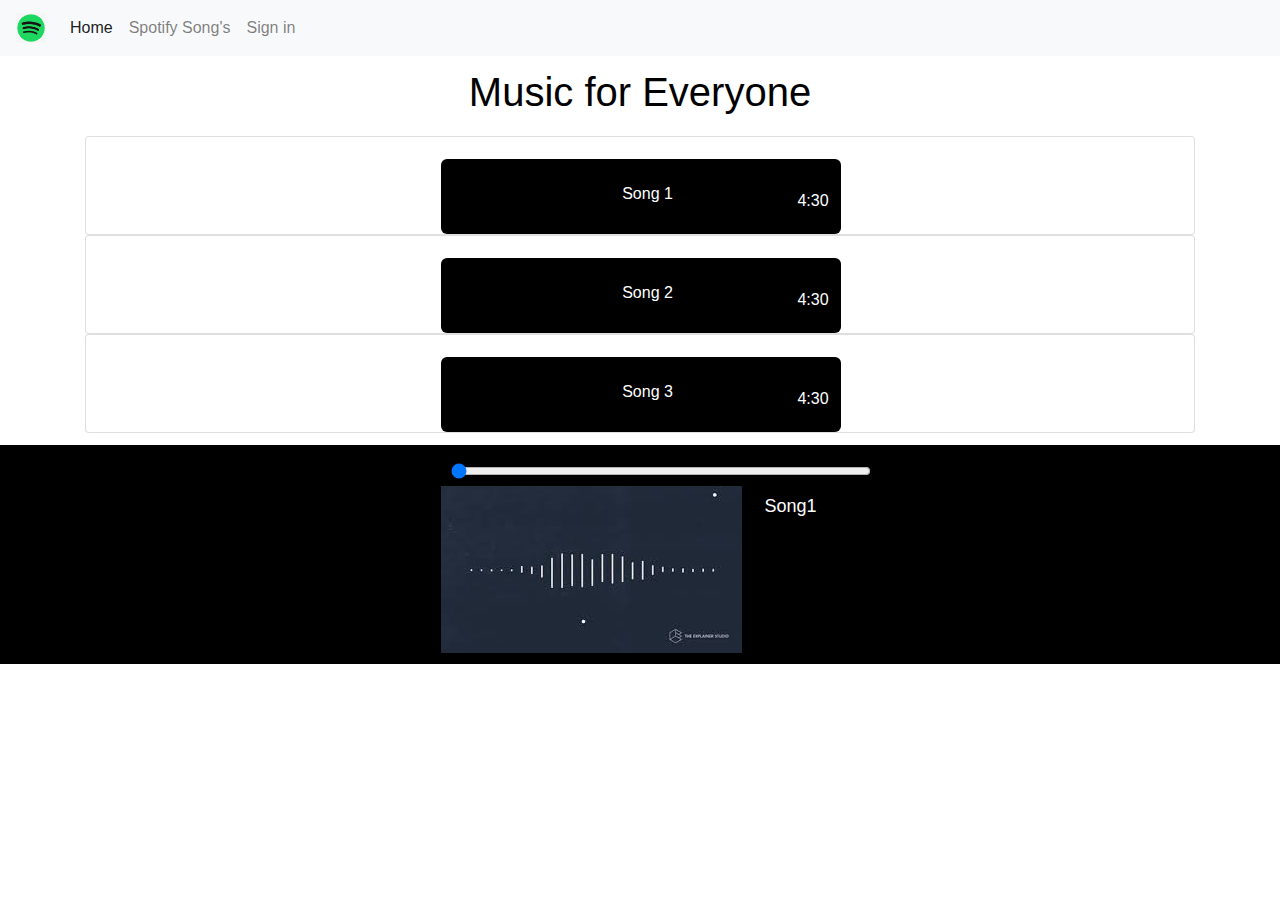
==== MusicPlayer/index.html @ e8a86ffb "created front page and used bootstrap" ====
<!DOCTYPE html>
<html lang="en">

<head>
    <meta charset="UTF-8">
    <meta name="viewport" content="width=device-width, initial-scale=1.0">
    <title>Music Player</title>
    <link rel="stylesheet" href="./style.css">
    <link rel="stylesheet" href="https://cdn.jsdelivr.net/npm/bootstrap@4.0.0/dist/css/bootstrap.min.css"
        integrity="sha384-Gn5384xqQ1aoWXA+058RXPxPg6fy4IWvTNh0E263XmFcJlSAwiGgFAW/dAiS6JXm" crossorigin="anonymous">
    <meta name="viewport" content="width=device-width, initial-scale=1, shrink-to-fit=no">
    <script src="https://kit.fontawesome.com/37d6505749.js" crossorigin="anonymous"></script>
</head>

<body>
    <nav class="navbar navbar-expand-lg navbar-light bg-light">
        <a class="navbar-brand" href="#"><img src="./spotify.png" width="30" height="30"
                class="d-inline-block align-top" alt=""></a>
        <div class="collapse navbar-collapse" id="navbarNavDropdown">
            <ul class="navbar-nav">
                <li class="nav-item active">
                    <a class="nav-link" href="#">Home <span class="sr-only">(current)</span></a>
                </li>
                <li class="nav-item">
                    <a class="nav-link" href="#">Spotify Song's</a>
                </li>
                <li class="nav-item">
                    <a class="nav-link" href="#">Sign in</a>
                </li>
            </ul>
        </div>
    </nav>
    <div class="container">
        <div class="text">
            <h1>Music for Everyone</h1>
        </div>
        <div class="card">
            <div class="items">
                <img src="arman.jpg" alt="">
                <p>Song 1</p>
                <span id="length">4:30<i class="fa-solid fa-circle-play"></i></span>
            </div>
        </div>
        <div class="card">
            <div class="items">
                <img src="arman.jpg" alt="">
                <p>Song 2</p>
                <span id="length">4:30<i class="fa-solid fa-circle-play"></i></span>
            </div>
        </div>
        <div class="card">
            <div class="items">
                <img src="arman.jpg" alt="">
                <p>Song 3</p>
                <span id="length">4:30<i class="fa-solid fa-circle-play"></i></span>
            </div>
        </div>
    </div>
    <div class="seekBar">
        <input type="range" id="range" value="0" min="0" max="100">
        <div class="context">
            <img src="./images.jpg" alt="">
            <p id="songName">Song1</p>
        </div>
    </div>
    <script src="./script.js"></script>
    <script src="https://code.jquery.com/jquery-3.2.1.slim.min.js"
        integrity="sha384-KJ3o2DKtIkvYIK3UENzmM7KCkRr/rE9/Qpg6aAZGJwFDMVNA/GpGFF93hXpG5KkN"
        crossorigin="anonymous"></script>
    <script src="https://cdn.jsdelivr.net/npm/popper.js@1.12.9/dist/umd/popper.min.js"
        integrity="sha384-ApNbgh9B+Y1QKtv3Rn7W3mgPxhU9K/ScQsAP7hUibX39j7fakFPskvXusvfa0b4Q"
        crossorigin="anonymous"></script>
    <script src="https://cdn.jsdelivr.net/npm/bootstrap@4.0.0/dist/js/bootstrap.min.js"
        integrity="sha384-JZR6Spejh4U02d8jOt6vLEHfe/JQGiRRSQQxSfFWpi1MquVdAyjUar5+76PVCmYl"
        crossorigin="anonymous"></script>
</body>

</html>
---- MusicPlayer/style.css ----
.container .text{
    text-align: center;
    color: black;
    padding: 12px;

}
.items{
    width: 400px;
    padding: 12px;
    color: white;
    background-color: black;
    display: flex;
    justify-content: space-between;
    margin-top: 22px;
    border-radius: 6px;
    margin-left: 32%;
}
.card .items img{
    width: 12%;
    border-radius: 5px;

}
.items p{
    margin-top: 11px;
}
.items span{
    margin-top: 11px;
}
.items span i{
    font-size: 22px;
}
.seekBar{
    background-color: black;
    color: white;
    margin-top: 12px;
    padding: 11px;
}
.seekBar input{
    width: 420px;
    text-align: center;
    margin-left: 35%;
    margin-top: 7px;
}
.context{
    display: flex;
    justify-content: center;
}
.context p{
    margin-inline:22px;
    margin-top: 7px;
    font-size: 18px;
}
.context i{
    font-size: 36px;
}
/* .seekBar .context img{
    width: 4px;
    height: 2%;
} */
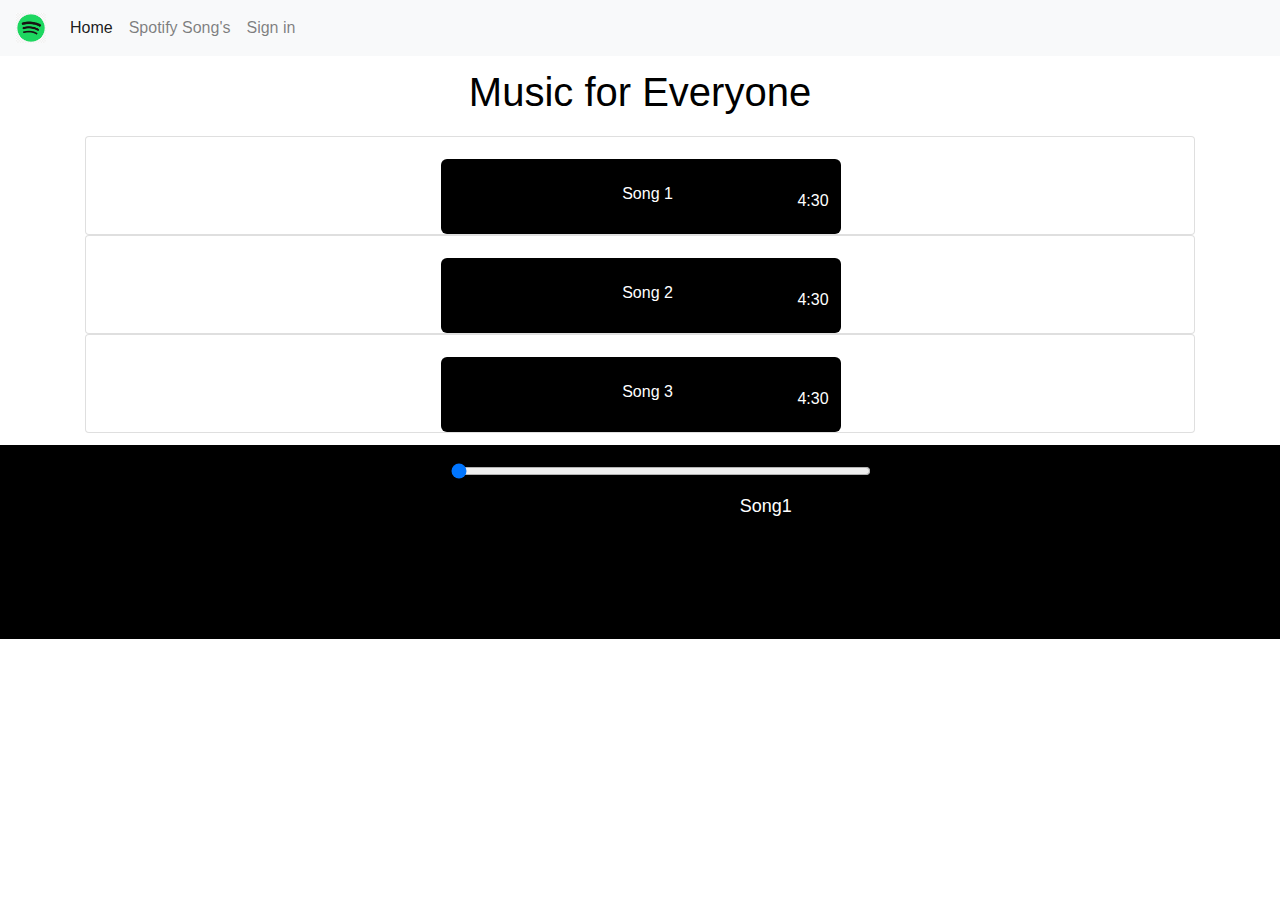
==== commit 1cce8c03: "added songs and music player track gif and also update code" ====
--- a/MusicPlayer/index.html
+++ b/MusicPlayer/index.html
@@ -38,29 +38,30 @@
             <div class="items">
                 <img src="arman.jpg" alt="">
                 <p>Song 1</p>
-                <span id="length">4:30<i class="fa-solid fa-circle-play"></i></span>
+                <span id="length">4:30<i id="Song1" class="fa-solid audio fa-circle-play"></i></span>
             </div>
         </div>
         <div class="card">
             <div class="items">
                 <img src="arman.jpg" alt="">
                 <p>Song 2</p>
-                <span id="length">4:30<i class="fa-solid fa-circle-play"></i></span>
+                <span id="length">4:30<i id="Song2" class="fa-solid audio fa-circle-play"></i></span>
             </div>
         </div>
         <div class="card">
             <div class="items">
                 <img src="arman.jpg" alt="">
                 <p>Song 3</p>
-                <span id="length">4:30<i class="fa-solid fa-circle-play"></i></span>
+                <span id="length">4:30<i id="Song3" class="fa-solid audio fa-circle-play"></i></span>
             </div>
         </div>
     </div>
     <div class="seekBar">
         <input type="range" id="range" value="0" min="0" max="100">
         <div class="context">
-            <img src="./images.jpg" alt="">
+            <img id="gif" src="./YBFyTh.gif" alt="">
             <p id="songName">Song1</p>
+            <i id="masterBtn" class="fa-solid fa-circle-play"></i>
         </div>
     </div>
     <script src="./script.js"></script>
--- a/MusicPlayer/style.css
+++ b/MusicPlayer/style.css
@@ -14,6 +14,10 @@
     margin-top: 22px;
     border-radius: 6px;
     margin-left: 32%;
+}
+.items:hover{
+    background-color: rgb(95, 94, 94);
+    cursor: pointer;
 }
 .card .items img{
     width: 12%;
@@ -53,6 +57,12 @@
 .context i{
     font-size: 36px;
 }
+.context img{
+    width: 20%;
+    height: 20%;
+    opacity: 0;
+    transition: 1s ease;
+}
 /* .seekBar .context img{
     width: 4px;
     height: 2%;
